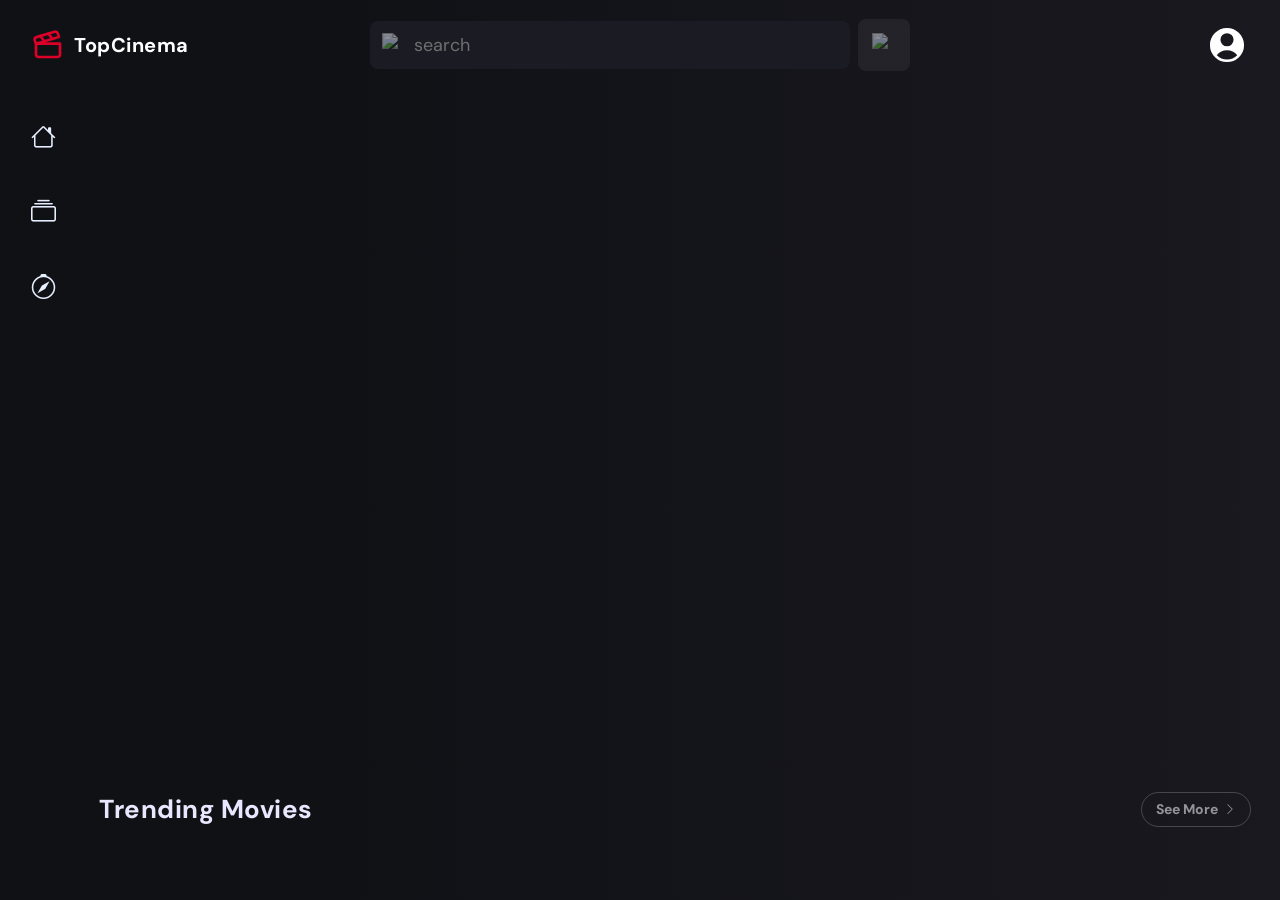
==== index.html @ b995fca6 "Add Privacy Policy page and related functionality - Created a new privacy.html page detailing the pr" ====
<!DOCTYPE html>
<html lang="en">
<head>
  <meta charset="UTF-8">
  <meta name="viewport" content="width=device-width, initial-scale=1.0">
  <title>TopCinema</title>
  <link rel="preconnect" href="https://fonts.googleapis.com">
  <link rel="preconnect" href="https://fonts.gstatic.com" crossorigin>
  <link href="https://fonts.googleapis.com/css2?family=DM+Sans:wght@400;700&display=swap" rel="stylesheet">
  <link rel="stylesheet" href="./assets/css/style.css">
  <link rel="stylesheet" href="./index.css">
  <link rel="stylesheet" href="https://cdn.jsdelivr.net/npm/bootstrap-icons@1.11.2/font/bootstrap-icons.min.css">
  <script src="./index.js" type="module" defer></script>
</head>
<body class="home-page">
  <!-- HEADER -->
  <header class="header">
        <a href="./index.html" class="logo">
            <svg xmlns="http://www.w3.org/2000/svg" width="32" height="32" viewBox="0 0 24 24" fill="none" stroke="currentColor" stroke-width="2" stroke-linecap="round" stroke-linejoin="round" class="logo-icon">
                <path d="m12.296 3.464 3.02 3.956"/>
                <path d="M20.2 6 3 11l-.9-2.4c-.3-1.1.3-2.2 1.3-2.5l13.5-4c1.1-.3 2.2.3 2.5 1.3z"/>
                <path d="M3 11h18v8a2 2 0 0 1-2 2H5a2 2 0 0 1-2-2z"/>
                <path d="m6.18 5.276 3.1 3.899"/>
            </svg>
            <span class="logo-text">TopCinema</span>
        </a>
                    <!-- search-->
        <div class="search-box" search-box id="searchBox">
             <div class="search-wrapper" search-wrapper>
                <input type="text" name="search" placeholder="search" aria-label="search" class="search-field" id="search-bar" autocomplete="off" data-i18n-placeholder="search_placeholder">

                <img src="assets/images/search.png" width="24" height="24" alt="search" class="leading-icon">
                            
            </div>
                        
            <button class="search-btn" id="search-btn" search toggler menu-close aria-label="Search">
                <img src="assets/images/search.png" width="24" height="24" alt="open search box">
             </button>                        
             <button class="search-close-btn" id="searchCloseBtn" aria-label="Close search">
                 <i class="bi bi-x-lg"></i>
             </button>
        </div>
            <button class="user-btn" aria-label="User profile">
              <svg xmlns="http://www.w3.org/2000/svg" viewBox="0 0 24 24" fill="currentColor" class="icon">
                <path fill-rule="evenodd" d="M18.685 19.097A9.723 9.723 0 0 0 21.75 12c0-5.385-4.365-9.75-9.75-9.75S2.25 6.615 2.25 12a9.723 9.723 0 0 0 3.065 7.097A9.716 9.716 0 0 0 12 21.75a9.716 9.716 0 0 0 6.685-2.653Zm-12.54-1.285A7.486 7.486 0 0 1 12 15a7.486 7.486 0 0 1 5.855 2.812A8.224 8.224 0 0 1 12 20.25a8.224 8.224 0 0 1-5.855-2.438ZM15.75 9a3.75 3.75 0 1 1-7.5 0 3.75 3.75 0 0 1 7.5 0Z" clip-rule="evenodd" />
              </svg>
            </button>        
            <div id="account-popup" class="hidden">
              <div id="account-content"></div>
            </div>
          
    </header>

  <main>
    <div class="cont">
        <!--Side bar-->
         <nav class="side-bar" side-bar>
             <ul>
                <li class="menu-item">
                    <a href="./index.html">
                        <span class="icon"><i class="bi bi-house"></i></span>
                        <span class="txt-link" data-i18n="nav_home">Home</span>
                    </a>
                 </li>

                   <li class="menu-item">
                      <a href="./pages/library/library.html">
                          <span class="icon"><i class="bi bi-collection"></i></span>
                          <span class="txt-link" data-i18n="nav_library">Library</span>
                      </a>
                  </li>
                  <li class="menu-item">
                      <a href="./pages/explore/movie-list.html" class="base-list">
                        <span class="icon"><i class="bi bi-compass"></i></span>
                        <span class="txt-link" data-i18n="nav_explore">Explore</span>
                      </a>
                  </li>        
              </ul>
          </nav>

      <article class="container">
        <!-- BANNER -->
        <section class="banner" aria-label="Featured">
          <div class="banner-slider"></div>
          <div class="slider-control">
            <div class="control-inner"></div>
          </div>
          <div class="banner-dots" id="bannerDots"></div>
        </section>

        <!-- LISTS -->
        <section class="list-section">
          <div class="list" id="trending-movies">
            <div class="title-wrapper">
              <h3 class="title-large" data-i18n="trending_movies">Trending Movies</h3>
              <a href="./pages/explore/movie-list.html?type=movies&sort=trending" class="see-more-btn">
                <span data-i18n="see_more">See More</span>
                <i class="bi bi-chevron-right"></i>
              </a>
            </div>
            <div class="slider-list">
              <i class="bi bi-chevron-left left"></i>
              <div class="slider-inner" id="slider-trending-movies"></div>
              <i class="bi bi-chevron-right right"></i>
            </div>
          </div>

          <div class="list" id="trending-series">
            <div class="title-wrapper">
              <h3 class="title-large" data-i18n="trending_series">Trending Series</h3>
              <a href="./pages/explore/movie-list.html?type=series&sort=trending" class="see-more-btn">
                <span data-i18n="see_more">See More</span>
                <i class="bi bi-chevron-right"></i>
              </a>
            </div>
            <div class="slider-list">
              <i class="bi bi-chevron-left left"></i>
              <div class="slider-inner" id="slider-trending-series"></div>
              <i class="bi bi-chevron-right right"></i>
            </div>
          </div>

          <div class="list" id="popular-movies">
            <div class="title-wrapper">
              <h3 class="title-large" data-i18n="popular_movies">Popular Movies</h3>
              <a href="./pages/explore/movie-list.html?type=movies&sort=popularity.desc" class="see-more-btn">
                <span data-i18n="see_more">See More</span>
                <i class="bi bi-chevron-right"></i>
              </a>
            </div>
            <div class="slider-list">
              <i class="bi bi-chevron-left left"></i>
              <div class="slider-inner" id="slider-popular-movies"></div>
              <i class="bi bi-chevron-right right"></i>
            </div>
          </div>

          <div class="list" id="popular-series">
            <div class="title-wrapper">
              <h3 class="title-large" data-i18n="popular_series">Popular Series</h3>
              <a href="./pages/explore/movie-list.html?type=series&sort=popularity.desc" class="see-more-btn">
                <span data-i18n="see_more">See More</span>
                <i class="bi bi-chevron-right"></i>
              </a>
            </div>
            <div class="slider-list">
              <i class="bi bi-chevron-left left"></i>
              <div class="slider-inner" id="slider-popular-series"></div>
              <i class="bi bi-chevron-right right"></i>
            </div>
          </div>

          <div class="list" id="toprated-movies">
            <div class="title-wrapper">
              <h3 class="title-large" data-i18n="top_rated_movies">Top Rated Movies</h3>
              <a href="./pages/explore/movie-list.html?type=movies&sort=vote_average.desc" class="see-more-btn">
                <span data-i18n="see_more">See More</span>
                <i class="bi bi-chevron-right"></i>
              </a>
            </div>
            <div class="slider-list">
              <i class="bi bi-chevron-left left"></i>
              <div class="slider-inner" id="slider-toprated-movies"></div>
              <i class="bi bi-chevron-right right"></i>
            </div>
          </div>

          <div class="list" id="toprated-series">
            <div class="title-wrapper">
              <h3 class="title-large" data-i18n="top_rated_series">Top Rated Series</h3>
              <a href="./pages/explore/movie-list.html?type=series&sort=vote_average.desc" class="see-more-btn">
                <span data-i18n="see_more">See More</span>
                <i class="bi bi-chevron-right"></i>
              </a>
            </div>
            <div class="slider-list">
              <i class="bi bi-chevron-left left"></i>
              <div class="slider-inner" id="slider-toprated-series"></div>
              <i class="bi bi-chevron-right right"></i>
            </div>
          </div>
        </section>

        <!-- FOOTER -->
        <footer class="footer">
          <div class="footer-container">
            <div class="footer-brand">
              <div class="footer-logo">
                <svg xmlns="http://www.w3.org/2000/svg" width="28" height="28" viewBox="0 0 24 24" fill="none" stroke="currentColor" stroke-width="2" stroke-linecap="round" stroke-linejoin="round" class="logo-icon">
                    <path d="m12.296 3.464 3.02 3.956"/>
                    <path d="M20.2 6 3 11l-.9-2.4c-.3-1.1.3-2.2 1.3-2.5l13.5-4c1.1-.3 2.2.3 2.5 1.3z"/>
                    <path d="M3 11h18v8a2 2 0 0 1-2 2H5a2 2 0 0 1-2-2z"/>
                    <path d="m6.18 5.276 3.1 3.899"/>
                </svg>
                <span class="footer-title">TopCinema</span>
              </div>
              <p class="copyright-text">
                &copy; 2026 TopCinema. All rights reserved.<br>
                Developed by <span class="author-name">Rafael Pereira</span>
              </p>
            </div>

            <div class="footer-nav">
              <p class="footer-heading" data-i18n="footer_navigation">Navigation</p>
              <ul class="footer-links">
                <li><a href="./index.html" data-i18n="nav_home">Home</a></li>
                <li><a href="./pages/explore/movie-list.html" data-i18n="nav_explore">Explore</a></li>
                <li><a href="./pages/library/library.html" data-i18n="nav_library">Library</a></li>
                <li><a href="./pages/privacy/privacy.html" data-i18n="footer_privacy">Privacy Policy</a></li>
              </ul>
            </div>

            <div class="footer-tmdb">
              <img src="./assets/images/tmdb-logo.svg" width="110" alt="TMDB Logo" class="tmdb-logo">
              <p class="tmdb-disclaimer">
                This product uses the TMDB API but is not endorsed or certified by TMDB.
              </p>
            </div>
          </div>
        </footer>
      </article>
    </div>
  </main>
</body>
</html>
---- assets/css/style.css ----
:root {
    /**
        COLORS
    */
    --background: linear-gradient(90deg, hsla(220, 17%, 7%, 1) 20%, hsla(250, 13%, 11%, 1));
    --banner-background: hsla(250, 6%, 20%, 1);
    --white-alpha-20: hsla(0, 0%, 100%, 0.2);
    --on-background: hsla(220, 100%, 95%, 1);
    --on-surface: hsla(250, 100%, 95%, 1);
    --on-surface-variant: hsla(250, 1%, 44%, 1);
    --primary: hsla(349, 100%, 43%, 1);
    --primary-variant: hsla(349, 69%, 51%, 1);
    --rating-color: hsla(44, 100%, 49%, 1);
    --background-base: hsla(220, 17%, 7%, 1);

    --text-color: hsla(250, 2%, 59%, 1);
    --white: hsla(0, 0%, 100%, 1);

    /**
        GRADIENT COLOR
    */
    --banner-overlay: 90deg, hsla(220, 17%, 7%, 1) 7%, hsla(250, 13%, 11%, 0);
    --bottom-overlay: 180deg, hsla(250, 13%, 11%, 0) 90%, hsla(250, 13%, 11%, 1);
    --top-overlay: 0deg, hsla(250, 13%, 11%, 0) 95%, hsla(250, 13%, 11%, 1);

    /**
        TYPOGRAPHY
    */
    --ff-dm-sans: 'DM Sans', sans-serif;

    /* font size */
    --fs-heading: 4rem;
    --fs-title-lg: 2.6rem;
    --fs-title: 2rem;
    --fs-body: 1.8rem;
    --fs-button: 1.5rem;
    --fs-label: 1.4rem;

    /* font height */
    --weight-bold: 700;

    /**
        Shadows
    */
    --shadow-1: 0 1px 4px hsla(0, 0%, 0%, 0.75);
    --shadow-2: 0 4px 12px rgba(0, 0, 0, 0.4);

    /**
        Border radius
    */
    --radius-4: 4px;
    --radius-8: 8px;
    --radius-16: 16px;
    --radius-24: 24px;
    --radius-36: 36px;

    /**
        Transition
    */
    --transition-short: 250ms ease;
    --transition-long: 500ms ease;
}

*,
*::before,
*::after {
    margin: 0;
    padding: 0;
    box-sizing: border-box;
}

li {
    list-style: none;
}

a, img, span, iframe, button {
    display: block;
}

a {
    color: inherit;
    text-decoration: none;
}

img {
    height: auto;
}

input, button {
    background-color: none;
    border: none;
    font: inherit;
    color: inherit;
    text-align: left;
    cursor: pointer;
}

input {
    width: 100%;
}

html {
    font-family: var(--ff-dm-sans);
    font-size: 10px;
    scroll-behavior: smooth;
}

body {
    background: var(--background);
    color: var(--on-background);
    font-size: var(--fs-body);
    line-height: 1.5;
    overflow: hidden;
}

iframe {
    width: 100%;
    height: 100%;
}

.background {
    background-color: var(--background);
}

::-webkit-scrollbar {
    width: 8px;
}

::-webkit-scrollbar-thumb {
    background-color: var(--banner-background);
    border-radius: var(--radius-8);
}

header {
    height: 90px;
}

.logo {
    margin-top: 0px;
    margin-left: 8px;
}

/* ==========================================================================
   HEADER & SEARCH BAR
   ========================================================================== */

.search-box {
    position: relative;
    height: 100%;
    display: flex;
    align-items: center;
    gap: 8px;
    z-index: 5;
}

@media (min-width: 769px) {
    .search-box {
        position: absolute;
        left: 50%;
        transform: translateX(-50%);
        width: min(540px, 46%);
    }
}

.search-wrapper {
    position: relative;
    flex-grow: 1;
}

.search-wrapper::before {
    position: absolute;
    top: 14px;
    right: 12px;
}

.search-wrapper .leading-icon {
    position: absolute;
    top: 50%;
    transform: translateY(-50%);
    left: 12px;
    opacity: 0.5;
    transition: var(--transition-short);
}

.search-wrapper:focus-within .leading-icon {
    opacity: 0;
}

.search-field {
    width: 100%;
    height: 48px;
    line-height: 48px;
    padding-inline: 44px 16px;
    outline: none;
    border-radius: var(--radius-8);
    transition: var(--transition-short);
    background-color: #1b1b23;
    color: white;
}

.search-field::placeholder {
    color: var(--on-surface-variant);
}

.search-field:hover {
    box-shadow: 0 0 0 2px var(--on-surface-variant);
    cursor: text;
}

.search-field:focus {
    box-shadow: 0 0 0 2px var(--on-surface);
    padding-inline-start: 16px;
}

.search-close-btn {
    display: none;
}

.header {
    position: relative;
    padding-inline: 24px;
    display: flex;
    justify-content: space-between;
    align-items: center;
    gap: 12px;
}

.header .logo {
    display: inline-flex;
    align-items: center;
    gap: 10px;
    margin-inline-end: auto;
    text-decoration: none;
    color: var(--white);
    user-select: none;
}

.logo-icon {
    color: var(--primary);
    flex-shrink: 0;
    transition: transform var(--transition-short), color var(--transition-short), filter var(--transition-short);
}

.header .logo:hover .logo-icon {
    transform: rotate(-8deg) scale(1.08);
    color: var(--primary-variant);
    filter: drop-shadow(0 0 8px rgba(220, 14, 53, 0.6));
}

.logo-text {
    font-size: var(--fs-title);
    font-weight: var(--weight-bold);
    color: var(--white);
    letter-spacing: 0.5px;
    font-family: var(--ff-dm-sans);
    transition: color var(--transition-short);
}

.header .logo:hover .logo-text {
    color: var(--white);
}

.footer-logo .logo-icon {
    color: var(--primary);
}

.search-btn {
    background-color: var(--banner-background);
    border-radius: var(--radius-8);
    opacity: 0.5;
    transition: var(--transition-short);
    top: 50px;
    padding: 14px;
}

.search-btn:hover {
    opacity: 1;
}

/* ==========================================================================
   SIDEBAR
   ========================================================================== */

nav.side-bar {
    position: absolute;
    top: 0;
    left: 0;
    width: 77px;
    height: fit-content;
    align-self: flex-start;
    display: flex;
    flex-direction: column;
    padding: 25px 0px 10px 10px;
    text-align: center;
    z-index: 10;
}

.menu-item .icon {
    font-size: 25px;
}

.menu-item .txt-link {
    font-size: 11px;
    display: none;
}

.menu-item {
    height: 65px;
    transition: var(--transition-short);
    border-radius: var(--radius-8);
    align-items: center;
    margin-bottom: 10px;
}

.menu-item a {
    padding-top: 4px;
}

.menu-item:hover {
    background-color: var(--banner-background);
}

.menu-item:hover .txt-link {
    display: block;
}

li {
    list-style-type: none;
}

.base-list {
    display: block;
}

/* ==========================================================================
   REUSABLE PRIMITIVES & TYPOGRAPHY
   ========================================================================== */

.img-cover, .heading, .title-large {
    font-weight: var(--weight-bold);
    letter-spacing: 0.5px;
}

.img-cover {
    width: 100%;
    height: 100%;
    object-fit: cover;
    margin-right: 0;
}

.title {
    font-size: var(--fs-title);
    letter-spacing: 0.5px;
}

.heading {
    color: var(--white);
    font-size: var(--fs-heading);
}

.title-large {
    font-size: var(--fs-title-lg);
}

.meta-item {
    display: flex;
    align-items: center;
    gap: 4px;
}

.card-badge {
    background-color: var(--banner-background);
    color: var(--white);
    font-size: var(--fs-label);
    font-weight: var(--weight-bold);
    padding-inline: 6px;
    border-radius: var(--radius-4);
}

.btn {
    color: var(--white);
    font-size: var(--fs-button);
    font-weight: var(--weight-bold);
    max-width: max-content;
    display: flex;
    align-items: center;
    gap: 12px;
    padding-block: 12px;
    padding-inline: 20px 24px;
    border-radius: var(--radius-8);
    transition: var(--transition-short);
}

.container {
    flex: 1;
    background: var(--background);
    color: var(--on-surface);
    height: calc(100vh - 90px);
    overflow-y: overlay;
    z-index: 5;
    padding: 0 5px;
}

.list-box {
    width: 100%;
    height: calc(100vh - 90px);
    display: flex;
    flex-direction: column;
    overflow: hidden;
}

/* Espaçamento para o conteúdo nas páginas com side-bar */
.cont:not(:has(.genre-sidebar)):has(nav.side-bar) .container,
.cont:not(:has(.genre-sidebar)) nav.side-bar ~ .container,
.cont:not(:has(.genre-sidebar)) nav.side-bar ~ .list-box .container {
    padding-left: 87px;
}

.container::after {
    content: "";
    position: fixed;
    bottom: 0;
    left: 0;
    width: 100%;
    height: 150px;
    z-index: 1;
    pointer-events: none;
}

.poster-box {
    aspect-ratio: 2 / 3;
    background-repeat: no-repeat;
    background-size: 50px;
    background-position: center;
    background-color: var(--banner-background);
    border-radius: var(--radius-16);
    overflow: hidden;
}

.cont {
    display: flex;
    position: relative;
    gap: 20px;
}

.list {
    padding-block-start: 32px;
    padding-bottom: 45px;
}

.title-wrapper {
    display: flex;
    align-items: center;
    justify-content: space-between;
    gap: 16px;
    margin-block-end: 24px;
    padding-right: 24px;
}

@media (max-width: 575px) {
    .title-wrapper {
        padding-right: 16px;
    }
}

.meta-list {
    display: flex;
    flex-wrap: wrap;
    justify-content: flex-start;
    gap: 12px;
    align-items: center;
}

/* ==========================================================================
   FORM CONTROLS & DROPDOWNS
   ========================================================================== */

.select {
    appearance: none;
    -webkit-appearance: none;
    -moz-appearance: none;
    background-color: var(--background-base);
    border-radius: var(--radius-8);
    width: fit-content;
    padding: 0 25px;
    height: 40px;
    font-family: var(--ff-dm-sans);
    margin-bottom: 20px;
    transition: var(--transition-short);
    color: var(--on-surface);
    background-image: url("data:image/svg+xml;utf8,<svg fill='white' height='24' viewBox='0 0 24 24' width='24' xmlns='http://www.w3.org/2000/svg'><path d='M7 10l5 5 5-5z'/><path d='M0 0h24v24H0z' fill='none'/></svg>");
    background-repeat: no-repeat;
    background-position-x: 100%;
    background-position-y: 5px;
    padding-left: 10px;
    font-size: large;
    margin: 10px 20px 20px 1px;
}

select option,
.select option {
    background-color: var(--background-base);
    color: var(--white);
}

select option:disabled,
.select option:disabled {
    color: var(--on-surface-variant);
    opacity: 0.45;
}

.filters {
    display: flex;
    align-items: center;
    flex-wrap: wrap;
    width: 100%;
    position: relative;
    height: fit-content;
}

/* ==========================================================================
   CARDS & SLIDERS
   ========================================================================== */

.grid-list {
    display: grid;
    grid-template-columns: repeat(auto-fill, minmax(200px, 1fr));
    column-gap: 15px;
    row-gap: 20px;
}

.grid-list .movie-card {
    min-width: 0;
    width: 100%;
}

.slider-list {
    position: relative;
}

.slider-list i {
    font-size: 65px;
    position: absolute;
    cursor: pointer;
    z-index: 3;
}

.slider-list .left {
    left: 10px;
    top: 50%;
    transform: translateY(-50%);
    display: none;
}

.slider-list .right {
    right: 10px;
    top: 50%;
    transform: translateY(-50%);
    display: none;
}

.slider-list:hover i {
    display: block;
}

.slider-list i:hover {
    font-size: 75px;
    transition: var(--transition-short);
}

.slider-list .slider-inner {
    position: relative;
    overflow-x: hidden;
    margin-bottom: 65px;
    scroll-behavior: smooth;
    display: flex;
    gap: 20px;
}

.movie-card {
    min-width: 200px;
    width: 200px;
    display: flex;
    align-items: center;
}

.movie-card .card-banner {
    width: 100%;
}

.movie-card .card-banner:hover {
    border: 2px solid white;
    transition: 50ms;
}

.card-wrapper {
    display: flex;
    text-align: center;
    flex-direction: column;
    align-items: center;
}

.card-wrapper :is(.title) {
    display: -webkit-box;
    -webkit-box-orient: vertical;
    overflow: hidden;
}

.card-wrapper .title {
    font-family: 'Plus Jakarta Sans', sans-serif;
    padding-top: 10px;
    font-size: 15px;
    line-height: 20px;
    display: -webkit-box;
    width: 96%;
    -webkit-line-clamp: 1;
}

/* ==========================================================================
   USER AUTH BUTTON & POPUP
   ========================================================================== */

.user-btn {
    background: none;
    border: none;
    cursor: pointer;
    margin-left: 0;
    padding: 8px;
    display: inline-flex;
    align-items: center;
    justify-content: center;
    transition: opacity var(--transition-short), transform var(--transition-short);
}

.user-btn:hover {
    opacity: 0.85;
    transform: scale(1.05);
}

.user-btn .icon {
    width: 42px;
    height: 42px;
    color: white;
}

#account-popup {
    position: absolute;
    top: 60px;
    right: 10px;
    color: white;
    background: var(--background-base);
    padding: 12px 14px;
    border-radius: var(--radius-8);
    box-shadow: 0 8px 24px rgba(0, 0, 0, 0.5);
    border: 1px solid var(--white-alpha-10, rgba(255, 255, 255, 0.1));
    z-index: 999;
    min-width: 160px;
}

#account-popup p {
    font-size: 1.3rem;
    margin-bottom: 8px;
    text-align: center;
    color: var(--white);
    font-family: var(--ff-dm-sans);
    word-break: break-all;
}

.hidden {
    display: none;
}

#account-popup a {
    display: block;
    margin: 6px 0;
    border-radius: var(--radius-8);
    padding: 8px 12px;
    text-align: center;
    color: white;
    background-color: var(--primary);
    text-decoration: none;
    font-weight: var(--weight-bold);
    font-size: 1.3rem;
    transition: var(--transition-short), transform 0.2s ease, box-shadow 0.2s ease;
}

#account-popup a:hover {
    background-color: var(--primary-variant);
    box-shadow: 0 4px 12px rgba(0, 0, 0, 0.4);
    transform: translateY(-1px);
}

#account-popup a:active {
    background-color: var(--primary);
    transform: translateY(0);
}

/* ==========================================================================
   COMMON ACTIONS & PLAYLIST MODALS
   ========================================================================== */

.addBtn {
    display: inline-flex;
    align-items: center;
    justify-content: center;
    gap: 8px;
    background-color: var(--primary);
    color: var(--white);
    font-family: var(--ff-dm-sans);
    font-size: 1.4rem;
    font-weight: var(--weight-bold);
    letter-spacing: 0.3px;
    height: 42px;
    padding: 0 20px;
    border-radius: var(--radius-8);
    border: none;
    cursor: pointer;
    box-shadow: 0 4px 12px rgba(0, 0, 0, 0.35);
    transition: var(--transition-short), transform 0.2s ease, box-shadow 0.2s ease;
    white-space: nowrap;
    flex-shrink: 0;
    margin: 10px 0 20px 0;
}

.addBtn:hover {
    background-color: var(--primary-variant);
    transform: translateY(-2px);
    box-shadow: 0 6px 18px rgba(0, 0, 0, 0.5);
}

.addBtn:active {
    background-color: var(--primary);
    transform: translateY(0);
    box-shadow: 0 2px 6px rgba(0, 0, 0, 0.4);
}

.addBtn i {
    font-size: 1.6rem;
    line-height: 1;
}

.createLibrary,
.createPlaylist,
.auth-prompt-modal {
    position: fixed;
    top: 50%;
    left: 50%;
    transform: translate(-50%, -50%) scale(0.96);
    background: var(--background-base);
    padding: 2rem;
    box-shadow: 0 10px 30px rgba(0, 0, 0, 0.8);
    border-radius: 10px;
    z-index: 1000;
    opacity: 0;
    visibility: hidden;
    pointer-events: none;
    transition: opacity 220ms ease, transform 220ms ease, visibility 220ms;
}

.overlay {
    position: fixed;
    inset: 0;
    background: rgba(0, 0, 0, 0.45);
    z-index: 900;
    opacity: 0;
    visibility: hidden;
    pointer-events: none;
    transition: opacity 220ms ease;
}

.overlay.visible {
    opacity: 1;
    visibility: visible;
    pointer-events: auto;
}

.createLibrary.open,
.createPlaylist.open,
.auth-prompt-modal.open {
    opacity: 1;
    visibility: visible;
    transform: translate(-50%, -50%) scale(1);
    pointer-events: auto;
}

.modal-add-playlist {
    width: 380px;
    max-width: 90vw;
    padding: 24px;
    border-radius: var(--radius-16);
    background: var(--background-base);
    border: 1px solid var(--white-alpha-20);
    box-shadow: 0 16px 40px rgba(0, 0, 0, 0.7);
    display: flex;
    flex-direction: column;
    gap: 16px;
}

.modal-add-playlist .modal-header {
    display: flex;
    align-items: center;
    justify-content: space-between;
    width: 100%;
}

.modal-add-playlist .modal-title {
    font-size: 1.8rem;
    font-weight: var(--weight-bold);
    color: var(--white);
    letter-spacing: 0.5px;
}

.modal-add-playlist .close-modal-btn {
    background: none;
    border: none;
    color: var(--text-color);
    font-size: 1.6rem;
    cursor: pointer;
    padding: 6px;
    border-radius: var(--radius-4);
    display: flex;
    align-items: center;
    justify-content: center;
    transition: var(--transition-short);
}

.modal-add-playlist .close-modal-btn:hover {
    color: var(--white);
}

.modal-add-playlist form {
    display: flex;
    flex-direction: column;
    gap: 16px;
    width: 100%;
}

.modal-add-playlist .modal-label {
    font-size: 1.3rem;
    color: var(--text-color);
    display: block;
    margin-bottom: 6px;
}

.modal-add-playlist .select,
.modal-add-playlist input.search-field {
    width: 100%;
    height: 48px;
    margin-bottom: 0;
    padding: 0 16px;
    border: 1px solid var(--white-alpha-20);
    border-radius: var(--radius-8);
    color: var(--white);
    background-color: var(--background-base);
    line-height: 48px;
    font-size: 1.4rem;
}

.modal-add-playlist .select {
    background-position: right 14px center;
    cursor: pointer;
}

.modal-add-playlist .select option {
    background-color: var(--background-base);
    color: var(--white);
    padding: 10px 16px;
}

.modal-add-playlist input.search-field:focus,
.modal-add-playlist .select:focus {
    box-shadow: 0 0 0 2px var(--on-surface);
}

.modal-add-playlist form .search-btn {
    width: 100%;
    height: 48px;
    top: auto;
    background-color: var(--banner-background);
    border-radius: var(--radius-8);
    opacity: 0.6;
    display: flex;
    align-items: center;
    justify-content: center;
    cursor: pointer;
    transition: var(--transition-short);
    padding: 0;
    border: none;
}

.modal-add-playlist form .search-btn:hover {
    opacity: 1;
}

.modal-add-playlist form .search-btn i {
    font-size: 22px;
    color: var(--white);
    line-height: 1;
    margin: 0;
    padding: 0;
}

/* ==========================================================================
   FOOTER (Copyright, Navigation & TMDB Legal Attribution)
   ========================================================================== */

.footer {
    position: relative;
    z-index: 2;
    width: 100%;
    margin-top: auto;
    padding: 40px 24px 50px;
    border-top: 1px solid var(--white-alpha-20);
    background: transparent;
    color: var(--text-color);
    font-size: var(--fs-label);
    flex-shrink: 0;
}

.cont:not(:has(.genre-sidebar)):has(nav.side-bar) .footer,
.cont:not(:has(.genre-sidebar)) nav.side-bar ~ .container .footer,
.cont:not(:has(.genre-sidebar)) nav.side-bar ~ .list-box .footer {
    margin-left: -87px;
    width: calc(100% + 87px);
}

.footer-container {
    max-width: 1200px;
    margin: 0 auto;
    display: flex;
    flex-wrap: wrap;
    justify-content: space-between;
    align-items: flex-start;
    gap: 32px;
}

.footer-brand {
    display: flex;
    flex-direction: column;
    gap: 12px;
    min-width: 220px;
}

.footer-logo {
    display: flex;
    align-items: center;
    gap: 10px;
}

.footer-title {
    font-size: var(--fs-title);
    font-weight: var(--weight-bold);
    color: var(--white);
    letter-spacing: 0.5px;
}

.copyright-text {
    font-size: 1.25rem;
    line-height: 1.6;
    color: var(--text-color);
}

.author-name {
    color: var(--white);
    font-weight: var(--weight-bold);
}

.footer-nav {
    display: flex;
    flex-direction: column;
    gap: 12px;
}

.footer-heading {
    font-size: 1.4rem;
    font-weight: var(--weight-bold);
    color: var(--on-surface);
    text-transform: uppercase;
    letter-spacing: 1px;
}

.footer-links {
    display: flex;
    flex-direction: column;
    gap: 8px;
}

.footer-links a {
    color: var(--text-color);
    font-size: 1.35rem;
    transition: var(--transition-short);
}

.footer-links a:hover {
    color: var(--primary-variant);
    transform: translateX(4px);
}

.footer-tmdb {
    display: flex;
    flex-direction: column;
    gap: 12px;
    max-width: 320px;
}

.tmdb-logo {
    width: 110px;
    height: auto;
    display: block;
}

.tmdb-disclaimer {
    font-size: 1.2rem;
    line-height: 1.5;
    color: var(--text-color);
}

@media (max-width: 768px) {
    .footer {
        padding: 32px 16px 110px;
    }

    /* --------------------------------------------------------------------------
       BOTTOM NAVIGATION BAR (< 768px)
       -------------------------------------------------------------------------- */
    nav.side-bar {
        position: fixed;
        top: auto;
        bottom: 0;
        left: 0;
        width: 100%;
        height: 60px;
        padding: 0;
        background: var(--background-base);
        z-index: 999;
        border-top: 1px solid var(--white-alpha-20);
        display: flex;
        flex-direction: row;
        align-items: center;
        justify-content: space-around;
    }

    nav.side-bar ul {
        display: flex;
        flex-direction: row;
        width: 100%;
        justify-content: space-around;
        align-items: center;
        padding: 0;
        margin: 0;
    }

    nav.side-bar .menu-item {
        height: auto;
        margin-bottom: 0;
        padding: 6px 16px;
        display: flex;
        flex-direction: column;
        align-items: center;
        justify-content: center;
    }

    nav.side-bar .menu-item a {
        display: flex;
        flex-direction: column;
        align-items: center;
        gap: 2px;
        padding-top: 0;
    }

    nav.side-bar .menu-item .txt-link {
        display: block !important;
        font-size: 1.1rem;
    }

    nav.side-bar .menu-item .icon {
        font-size: 20px;
        line-height: 1;
    }

    .cont:not(:has(.genre-sidebar)):has(nav.side-bar) .container,
    .cont:not(:has(.genre-sidebar)) nav.side-bar ~ .container,
    .cont:not(:has(.genre-sidebar)) nav.side-bar ~ .list-box .container {
        padding-left: 0;
        padding-bottom: 75px;
    }

    .cont:not(:has(.genre-sidebar)):has(nav.side-bar) .footer,
    .cont:not(:has(.genre-sidebar)) nav.side-bar ~ .container .footer,
    .cont:not(:has(.genre-sidebar)) nav.side-bar ~ .list-box .footer {
        margin-left: 0;
        width: 100%;
        padding-bottom: 85px;
    }

    .slider-list .slider-inner {
        overflow-x: auto;
        scrollbar-width: none;
        -ms-overflow-style: none;
        -webkit-overflow-scrolling: touch;
    }

    .slider-list .slider-inner::-webkit-scrollbar {
        display: none;
    }

    .footer-container {
        flex-direction: column;
        align-items: center;
        text-align: center;
        gap: 28px;
    }

    .footer-logo {
        justify-content: center;
    }

    .footer-links {
        flex-direction: row;
        justify-content: center;
        gap: 20px;
    }

    .footer-links a:hover {
        transform: none;
    }

    .footer-tmdb {
        align-items: center;
    }

    /* --------------------------------------------------------------------------
       MOBILE HEADER & EXPANDABLE SEARCH (< 768px)
       -------------------------------------------------------------------------- */
    header {
        height: 68px;
    }

    .header {
        padding-inline: 16px;
        height: 68px;
        gap: 10px;
    }

    .header .logo {
        margin-inline-end: auto;
    }

    .header .logo-text {
        font-size: 1.8rem;
    }

    .search-box {
        position: static;
        left: auto;
        top: auto;
        transform: none;
        width: auto;
        height: auto;
        margin-left: 0;
        margin-right: 0;
    }

    .search-box .search-wrapper {
        display: none;
    }

    .search-box .search-btn {
        background-color: transparent;
        opacity: 0.85;
        padding: 6px;
        display: flex;
        align-items: center;
        justify-content: center;
        border: none;
        cursor: pointer;
    }

    .search-box .search-btn:hover {
        opacity: 1;
    }

    .user-btn {
        margin-left: 0;
        padding: 6px;
    }

    .search-box.active {
        position: absolute;
        top: 0;
        left: 0;
        right: 0;
        bottom: 0;
        width: 100%;
        height: 100%;
        transform: none;
        z-index: 100;
        background-color: var(--background-base);
        padding-inline: 16px;
        display: flex;
        align-items: center;
        gap: 10px;
        margin: 0;
    }

    .search-box.active .search-wrapper {
        display: flex;
        flex-grow: 1;
        position: relative;
    }

    .search-box.active .search-field {
        width: 100%;
        height: 42px;
        line-height: 42px;
        font-size: 1.4rem;
        padding-inline: 40px 14px;
    }

    .search-box.active .search-btn {
        background-color: var(--banner-background);
        padding: 9px 10px;
        border-radius: var(--radius-8);
        border: none;
        cursor: pointer;
        display: flex;
        align-items: center;
        justify-content: center;
        flex-shrink: 0;
    }

    .search-box.active .search-close-btn {
        display: flex;
        align-items: center;
        justify-content: center;
        background: none;
        border: none;
        color: var(--white);
        font-size: 2.2rem;
        padding: 6px;
        cursor: pointer;
        flex-shrink: 0;
    }

    #account-popup {
        top: 60px;
        right: 12px;
    }
}

@media (max-width: 575px) {
    .header {
        padding-inline: 12px;
        gap: 10px;
    }

    .header .logo-text {
        font-size: 1.6rem;
    }

    .header .logo-icon {
        width: 26px;
        height: 26px;
    }

    .search-box {
        position: static;
        left: auto;
        transform: none;
        width: auto;
        height: auto;
        margin-left: 0;
        margin-right: 0;
    }

    .search-box.active {
        padding-inline: 12px;
        transform: none;
    }

    .search-box .search-btn {
        padding: 4px;
    }

    .user-btn {
        margin-left: 0;
        padding: 4px;
    }

    .user-btn .icon {
        width: 34px;
        height: 34px;
    }

    .slider-list .slider-inner {
        gap: 12px;
        margin-bottom: 36px;
    }

    .slider-inner .movie-card {
        min-width: 140px;
        width: 140px;
    }

    .slider-inner .movie-card .title {
        font-size: 1.3rem;
        line-height: 1.3;
    }

    .slider-list i {
        display: none !important;
    }
}

/* ==========================================================================
   LANGUAGE SWITCHER (i18n)
   ========================================================================== */
.lang-switcher {
    position: relative;
    display: inline-flex;
    align-items: center;
    z-index: 20;
}

.header .lang-switcher {
    margin-left: 0;
}

.movie-detail .lang-switcher {
    position: absolute;
    top: 14px;
    right: 14px;
    z-index: 100;
}

.lang-btn {
    display: inline-flex;
    align-items: center;
    gap: 6px;
    background: rgba(27, 27, 35, 0.85);
    border: 1px solid var(--white-alpha-20);
    padding: 7px 12px;
    border-radius: var(--radius-8);
    color: var(--on-surface);
    font-size: 1.3rem;
    font-weight: 600;
    letter-spacing: 0.5px;
    cursor: pointer;
    backdrop-filter: blur(8px);
    -webkit-backdrop-filter: blur(8px);
    transition: background var(--transition-short), border-color var(--transition-short), transform var(--transition-short);
    user-select: none;
}

.lang-btn:hover,
.lang-btn:focus-visible {
    background: rgba(40, 40, 50, 0.95);
    border-color: var(--primary);
    color: var(--white);
    outline: none;
}

.lang-btn .bi-globe {
    font-size: 1.4rem;
    color: var(--primary);
}

.lang-arrow {
    font-size: 1.0rem;
    color: var(--text-color);
    transition: transform var(--transition-short);
}

.lang-btn[aria-expanded="true"] .lang-arrow {
    transform: rotate(180deg);
}

.lang-dropdown {
    position: absolute;
    top: calc(100% + 8px);
    right: 0;
    background: #18171f;
    border: 1px solid var(--white-alpha-20);
    border-radius: var(--radius-8);
    box-shadow: 0 10px 30px rgba(0, 0, 0, 0.6);
    min-width: 145px;
    padding: 6px;
    display: none;
    flex-direction: column;
    gap: 4px;
    z-index: 1000;
    backdrop-filter: blur(12px);
    -webkit-backdrop-filter: blur(12px);
}

.lang-dropdown.show {
    display: flex;
    animation: fadeIn 0.15s ease forwards;
}

.lang-item {
    display: flex;
    align-items: center;
    gap: 10px;
    padding: 8px 12px;
    border-radius: var(--radius-4);
    background: transparent;
    border: none;
    color: var(--on-surface);
    font-size: 1.3rem;
    font-weight: 500;
    cursor: pointer;
    text-align: left;
    width: 100%;
    transition: background var(--transition-short), color var(--transition-short);
}

.lang-item:hover,
.lang-item:focus-visible {
    background: rgba(220, 14, 53, 0.15);
    color: var(--white);
    outline: none;
}

.lang-item.active {
    background: rgba(220, 14, 53, 0.25);
    color: var(--primary-variant);
    font-weight: 700;
}

.lang-flag {
    font-size: 1.5rem;
    line-height: 1;
}

@media (max-width: 575px) {
    .lang-btn {
        padding: 5px 8px;
        font-size: 1.2rem;
        gap: 4px;
    }
    .lang-btn .bi-globe {
        font-size: 1.2rem;
    }
}

/* ==========================================================================
   LOADING & SKELETON SCREENS (Best Practices)
   ========================================================================== */

@keyframes shimmer {
    0% {
        background-position: -200% 0;
    }
    100% {
        background-position: 200% 0;
    }
}

.skeleton {
    background: linear-gradient(
        90deg,
        rgba(255, 255, 255, 0.04) 25%,
        rgba(255, 255, 255, 0.12) 50%,
        rgba(255, 255, 255, 0.04) 75%
    );
    background-size: 200% 100%;
    animation: shimmer 1.8s infinite ease-in-out;
    border-radius: var(--radius-4);
    pointer-events: none;
    user-select: none;
}

@media (prefers-reduced-motion: reduce) {
    .skeleton {
        animation: skeleton-pulse 2s infinite ease-in-out;
        background: rgba(255, 255, 255, 0.06);
    }
    @keyframes skeleton-pulse {
        0%, 100% { opacity: 0.5; }
        50% { opacity: 0.9; }
    }
}

/* Movie Card Skeleton */
.movie-card.skeleton-card {
    pointer-events: none;
    user-select: none;
}

.skeleton-card .skeleton-poster {
    width: 100%;
    aspect-ratio: 2 / 3;
    border-radius: var(--radius-16);
    background-color: var(--banner-background);
}

.poster-box.skeleton,
.movie-poster.skeleton {
    border-radius: var(--radius-16) !important;
    overflow: hidden;
}

.skeleton-card .skeleton-title {
    height: 16px;
    width: 80%;
    margin-top: 10px;
    margin-bottom: 8px;
    border-radius: var(--radius-4);
}

.skeleton-card .skeleton-meta {
    display: flex;
    align-items: center;
    justify-content: space-between;
    gap: 8px;
}

.skeleton-card .skeleton-badge {
    height: 18px;
    width: 36px;
    border-radius: var(--radius-4);
}

.skeleton-card .skeleton-year {
    height: 14px;
    width: 42px;
    border-radius: var(--radius-4);
}

/* Hero Banner Skeleton */
.skeleton-banner {
    position: absolute;
    top: 0;
    left: 0;
    width: 100%;
    height: 100%;
    overflow: hidden;
    background-color: var(--banner-background);
    border-radius: var(--radius-24);
}

.skeleton-banner-backdrop {
    position: absolute;
    inset: 0;
    width: 100%;
    height: 100%;
    border-radius: var(--radius-24) !important;
}

.skeleton-banner .banner-content {
    display: flex;
    flex-direction: column;
    gap: 14px;
    max-width: 580px;
    width: 100%;
    pointer-events: none;
}

.skeleton-banner-title {
    height: 40px;
    width: 75%;
    border-radius: var(--radius-8);
}

.skeleton-banner-meta {
    display: flex;
    gap: 12px;
}

.skeleton-banner-desc {
    height: 16px;
    width: 100%;
    border-radius: var(--radius-4);
}

.skeleton-banner-desc.short {
    width: 60%;
}

.skeleton-banner-btn {
    height: 44px;
    width: 150px;
    border-radius: var(--radius-8);
    margin-top: 8px;
}

@media (max-width: 768px) {
    .skeleton-banner,
    .skeleton-banner-backdrop {
        border-radius: var(--radius-16) !important;
    }
    .skeleton-banner-title {
        height: 30px;
        width: 85%;
    }
}

/* Infinite Scroll Loader at bottom of grids */
.grid-pagination-loader {
    grid-column: 1 / -1;
    display: flex;
    flex-direction: column;
    align-items: center;
    justify-content: center;
    gap: 12px;
    padding: 32px 16px;
    color: var(--on-surface-variant);
    font-size: 1.4rem;
}

.loading-spinner {
    width: 36px;
    height: 36px;
    border: 3px solid rgba(255, 255, 255, 0.12);
    border-top-color: var(--primary);
    border-radius: 50%;
    animation: spin 0.8s linear infinite;
    flex-shrink: 0;
}

@keyframes spin {
    to { transform: rotate(360deg); }
}

@media (prefers-reduced-motion: reduce) {
    .loading-spinner {
        animation-duration: 2s;
    }
}
---- index.css ----
/* ==========================================================================
   HOMEPAGE STYLES (index.css)
   Hero banner slider, control thumbnails, and "See More" buttons
   ========================================================================== */

/* --------------------------------------------------------------------------
   HERO BANNER SLIDER
   -------------------------------------------------------------------------- */
.banner {
    position: relative;
    align-self: center;
    aspect-ratio: 16/9;
    max-height: 80vh;
    overflow: hidden;
    width: 100%;
}

.banner-slider {
    width: 100%;
    height: 100%;
    border-radius: var(--radius-24);
    overflow: hidden;
}

.banner-slider .slider-item {
    position: absolute;
    top: 0;
    left: 0;
    width: 100%;
    height: 100%;
    transition: var(--transition-long);
    opacity: 0;
    visibility: hidden;
    z-index: 0;
}

.banner-slider .slider-item::before {
    content: "";
    position: absolute;
    inset: 0;
    background-image: linear-gradient(var(--banner-overlay)), linear-gradient(var(--bottom-overlay));
}

.banner-slider .slider-item.active {
    opacity: 1;
    visibility: visible;
    z-index: 1;
}

.banner-content {
    position: absolute;
    left: 24px;
    right: 24px;
    bottom: 206px;
    z-index: 2;
    color: var(--text-color);
}


.banner :is(.heading, .banner-text) {
    display: -webkit-box;
    -webkit-box-orient: vertical;
    overflow: hidden;
}

.banner .heading {
    -webkit-line-clamp: 3;
    margin-block-end: 16px;
}

.banner .genre {
    margin-block: 12px;
}

.banner-text {
    -webkit-line-clamp: 2;
    margin-block-end: 24px;
    width: 50%;
}
.list-section{
    padding-left: 1.2rem;
}

.banner .btn {
    background-color: var(--primary);
    transition: var(--transition-short), transform 0.2s ease, box-shadow 0.2s ease;
}

.banner .btn:is(:hover, :focus-visible) {
    background-color: var(--primary-variant);
    box-shadow: 0 6px 18px rgba(0, 0, 0, 0.5);
    transform: translateY(-2px);
}

.banner .btn:active {
    background-color: var(--primary);
    transform: translateY(0);
    box-shadow: 0 2px 6px rgba(0, 0, 0, 0.4);
}

/* --------------------------------------------------------------------------
   BANNER SLIDER CONTROL (Thumbnails)
   -------------------------------------------------------------------------- */
.slider-control {
    position: absolute;
    bottom: 20px;
    height: fit-content;
    align-content: center;
    right: 0;
    user-select: none;
    z-index: 3;
    width: 46%;
}

.control-inner {
    display: flex;
    gap: 12px;
    overflow: hidden;
}

.slider-control .slider-item {
    height: 25vh;
    border-radius: var(--radius-8);
    flex-shrink: 0;
    filter: brightness(0.4);
    transition: var(--transition-long);
    position: relative;
    overflow: hidden;
    cursor: pointer;
}

.slider-control .slider-item img {
    width: 100%;
    height: auto;
    display: block;
}

.slider-control .slider-item:is(:hover, :focus-visible, .active) {
    height: 27vh;
    filter: brightness(1);
    box-shadow: var(--shadow-1);
}

/* --------------------------------------------------------------------------
   AUTOMATIC TRANSITION (Slow & smooth for autoplay only)
   -------------------------------------------------------------------------- */
.banner.auto-transition .banner-slider .slider-item {
    transition: opacity 1.2s cubic-bezier(0.25, 1, 0.5, 1), visibility 1.2s cubic-bezier(0.25, 1, 0.5, 1);
}

.banner.auto-transition .banner-content {
    transition: opacity 0.9s ease 0.15s, transform 0.9s ease 0.15s;
}

.banner.auto-transition .banner-slider .slider-item:not(.active) .banner-content {
    opacity: 0;
    transform: translateY(8px);
}

.banner.auto-transition .banner-slider .slider-item.active .banner-content {
    opacity: 1;
    transform: translateY(0);
}

.banner.auto-transition .slider-control .slider-item {
    transition: height 0.85s cubic-bezier(0.25, 1, 0.5, 1),
                filter 0.85s cubic-bezier(0.25, 1, 0.5, 1),
                box-shadow 0.85s cubic-bezier(0.25, 1, 0.5, 1);
}


/* --------------------------------------------------------------------------
   SEE MORE BUTTONS (Carousel headers)
   -------------------------------------------------------------------------- */
.see-more-btn {
    display: inline-flex;
    align-items: center;
    gap: 6px;
    font-size: var(--fs-label);
    font-weight: var(--weight-bold);
    color: var(--text-color);
    background: transparent;
    padding: 6px 14px;
    border-radius: var(--radius-24);
    border: 1px solid var(--white-alpha-20);
    transition: var(--transition-short);
    white-space: nowrap;
    text-decoration: none;
    cursor: pointer;
}

.see-more-btn:hover {
    color: var(--white);
    background: var(--primary);
    border-color: var(--primary);
    box-shadow: 0 4px 12px rgba(0, 0, 0, 0.35);
    transform: translateX(2px);
}

.see-more-btn:active {
    background: var(--primary-variant);
    border-color: var(--primary-variant);
    transform: translateX(0);
}

.see-more-btn i {
    font-size: 1.2rem;
    transition: transform 0.2s ease;
}

.see-more-btn:hover i {
    transform: translateX(3px);
}

/* --------------------------------------------------------------------------
   BANNER PAGINATION DOTS (Mobile)
   -------------------------------------------------------------------------- */
.banner-dots {
    display: none;
    position: absolute;
    bottom: 12px;
    left: 50%;
    transform: translateX(-50%);
    z-index: 4;
    gap: 8px;
    align-items: center;
    justify-content: center;
}

.banner-dots .dot {
    width: 8px;
    height: 8px;
    border-radius: 50%;
    background: var(--white-alpha-20);
    cursor: pointer;
    transition: var(--transition-short), width 0.2s ease;
    border: none;
    padding: 0;
}

.banner-dots .dot.active {
    width: 22px;
    border-radius: 4px;
    background: var(--primary);
}

@media (max-width: 768px) {
    .banner {
        aspect-ratio: 4/5;
        min-height: 480px;
        max-height: 70vh;
        border-radius: var(--radius-16);
    }

    .banner-slider {
        border-radius: var(--radius-16);
    }

    .banner-slider .slider-item img {
        object-position: center top;
    }

    .slider-control {
        display: none !important;
    }

    .banner-dots {
        display: flex;
    }

    .banner-content {
        left: 16px;
        right: 16px;
        bottom: 34px;
    }

    .banner-text {
        width: 100%;
        font-size: 1.35rem;
        margin-block-end: 16px;
        -webkit-line-clamp: 2;
    }

    .banner .heading {
        font-size: 2.2rem;
        margin-block-end: 10px;
    }

    .banner .btn {
        margin-left: auto;
        margin-right: 0;
    }
}

@media (max-width: 575px) {
    .banner {
        min-height: 440px;
        max-height: 65vh;
        border-radius: var(--radius-16);
    }

    .banner-slider {
        border-radius: var(--radius-16);
    }

    .banner-content {
        left: 14px;
        right: 14px;
        bottom: 30px;
    }

    .banner .heading {
        font-size: 1.8rem;
        -webkit-line-clamp: 2;
    }

    .banner-text {
        font-size: 1.25rem;
        -webkit-line-clamp: 2;
    }

    .banner .btn {
        padding-block: 8px;
        padding-inline: 16px;
        font-size: 1.3rem;
        margin-left: auto;
        margin-right: 0;
    }

    .see-more-btn {
        padding: 4px 10px;
        font-size: 1.2rem;
        gap: 4px;
    }
}
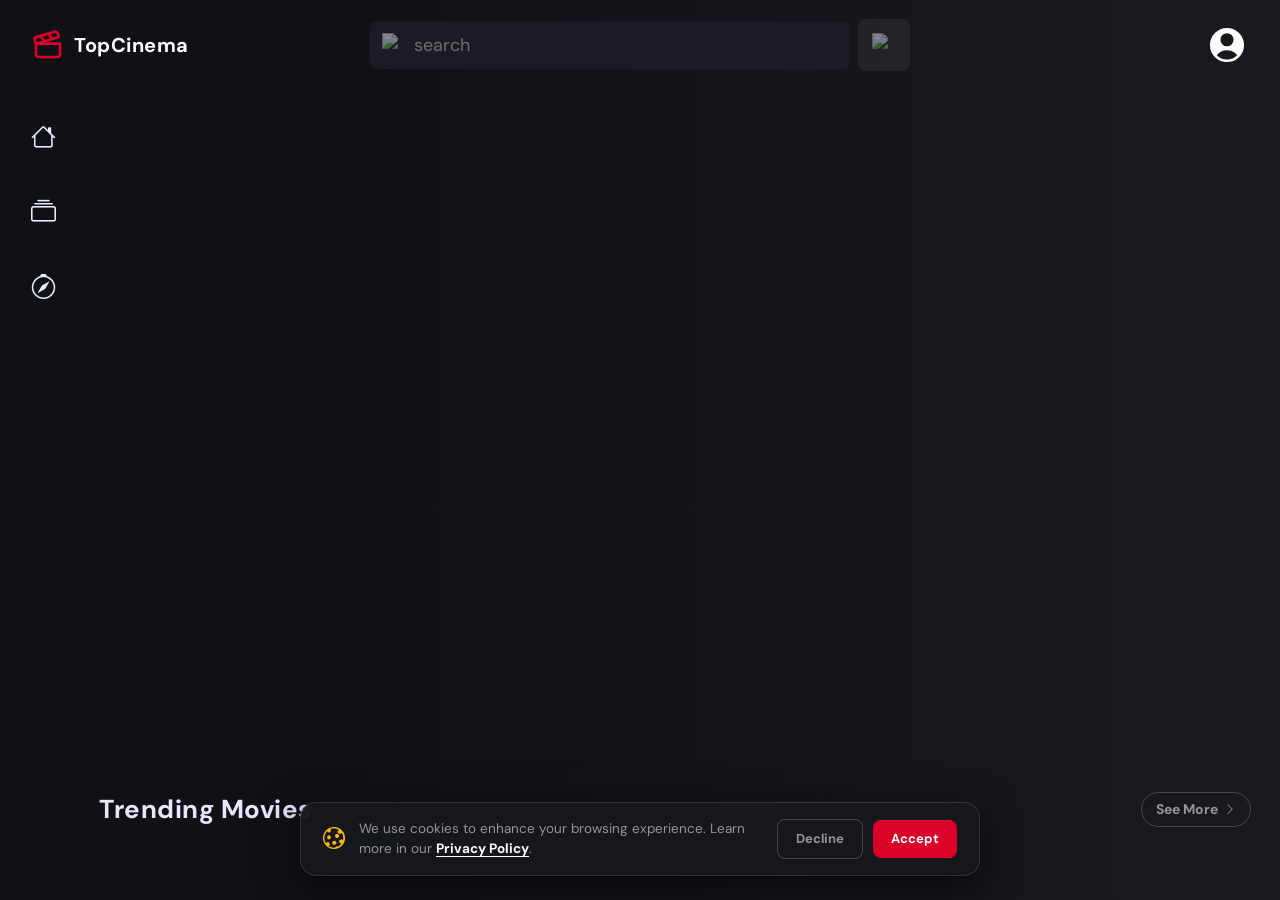
==== commit 10fc7674: "feat: implement Google Analytics 4 with consent mode and add cookie consent banner" ====
--- a/index.html
+++ b/index.html
@@ -3,14 +3,107 @@
 <head>
   <meta charset="UTF-8">
   <meta name="viewport" content="width=device-width, initial-scale=1.0">
-  <title>TopCinema</title>
+
+  <!-- Primary SEO Meta Tags (English) -->
+  <title>TopCinema - Discover Movies, TV Series & Streaming Trends</title>
+  <meta name="title" content="TopCinema - Discover Movies, TV Series & Streaming Trends">
+  <meta name="description" content="Explore trending and popular movies, TV series, official trailers, cast details, ratings, and create your personalized playlists on TopCinema.">
+  <meta name="keywords" content="movies, tv series, cinema, streaming, trailers, tmdb ratings, popular movies, explore films, watchlists">
+  <meta name="robots" content="index, follow, max-image-preview:large, max-snippet:-1, max-video-preview:-1">
+  <link rel="canonical" href="https://topcinema.fyi/">
+  <meta name="theme-color" content="#DC0E35">
+
+  <!-- Open Graph / Facebook / WhatsApp -->
+  <meta property="og:type" content="website">
+  <meta property="og:url" content="https://topcinema.fyi/">
+  <meta property="og:site_name" content="TopCinema">
+  <meta property="og:title" content="TopCinema - Discover Movies, TV Series & Streaming Trends">
+  <meta property="og:description" content="Explore trending and popular movies, TV series, official trailers, cast details, ratings, and create your personalized playlists on TopCinema.">
+  <meta property="og:image" content="https://topcinema.fyi/assets/images/favicon.svg">
+  <meta property="og:locale" content="en_US">
+
+  <!-- Twitter Cards -->
+  <meta name="twitter:card" content="summary_large_image">
+  <meta name="twitter:url" content="https://topcinema.fyi/">
+  <meta name="twitter:title" content="TopCinema - Discover Movies, TV Series & Streaming Trends">
+  <meta name="twitter:description" content="Explore trending and popular movies, TV series, official trailers, cast details, ratings, and create your personalized playlists on TopCinema.">
+  <meta name="twitter:image" content="https://topcinema.fyi/assets/images/favicon.svg">
+
+  <!-- Favicons -->
+  <link rel="icon" href="./assets/images/favicon.ico" type="image/x-icon">
+  <link rel="icon" href="./assets/images/favicon.svg" type="image/svg+xml">
+
+  <!-- Performance & Preconnects (CWV: LCP optimization) -->
   <link rel="preconnect" href="https://fonts.googleapis.com">
   <link rel="preconnect" href="https://fonts.gstatic.com" crossorigin>
+  <link rel="preconnect" href="https://image.tmdb.org" crossorigin>
+  <link rel="dns-prefetch" href="https://image.tmdb.org">
+  
   <link href="https://fonts.googleapis.com/css2?family=DM+Sans:wght@400;700&display=swap" rel="stylesheet">
   <link rel="stylesheet" href="./assets/css/style.css">
   <link rel="stylesheet" href="./index.css">
   <link rel="stylesheet" href="https://cdn.jsdelivr.net/npm/bootstrap-icons@1.11.2/font/bootstrap-icons.min.css">
   <script src="./index.js" type="module" defer></script>
+
+  <!-- Google Analytics 4 (GA4) with Google Consent Mode v2 -->
+  <script>
+    window.dataLayer = window.dataLayer || [];
+    function gtag(){dataLayer.push(arguments);}
+
+    var savedConsent = null;
+    try { savedConsent = localStorage.getItem('topcinema_cookie_consent'); } catch(e){}
+
+    gtag('consent', 'default', {
+      'analytics_storage': savedConsent === 'accepted' ? 'granted' : 'denied',
+      'ad_storage': 'denied',
+      'ad_user_data': 'denied',
+      'ad_personalization': 'denied',
+      'wait_for_update': 500
+    });
+  </script>
+  <script async src="https://www.googletagmanager.com/gtag/js?id=G-4Z7BD1Y1W9"></script>
+  <script>
+    gtag('js', new Date());
+    gtag('config', 'G-4Z7BD1Y1W9', {
+      'anonymize_ip': true,
+      'allow_google_signals': false,
+      'allow_ad_personalization_signals': false,
+      'restricted_data_processing': true
+    });
+  </script>
+  <script src="./shared/analytics.js" type="module"></script>
+
+  <!-- Structured Data: WebSite & Organization (Schema.org JSON-LD) -->
+  <script type="application/ld+json">
+  {
+    "@context": "https://schema.org",
+    "@graph": [
+      {
+        "@type": "WebSite",
+        "@id": "https://topcinema.fyi/#website",
+        "url": "https://topcinema.fyi/",
+        "name": "TopCinema",
+        "description": "Discover trending movies, TV shows, official trailers, and streaming options.",
+        "inLanguage": "en",
+        "potentialAction": {
+          "@type": "SearchAction",
+          "target": {
+            "@type": "EntryPoint",
+            "urlTemplate": "https://topcinema.fyi/pages/search/search.html?query={search_term_string}"
+          },
+          "query-input": "required name=search_term_string"
+        }
+      },
+      {
+        "@type": "Organization",
+        "@id": "https://topcinema.fyi/#organization",
+        "name": "TopCinema",
+        "url": "https://topcinema.fyi/",
+        "logo": "https://topcinema.fyi/assets/images/favicon.svg"
+      }
+    ]
+  }
+  </script>
 </head>
 <body class="home-page">
   <!-- HEADER -->
@@ -52,9 +145,10 @@
     </header>
 
   <main>
+    <h1 class="sr-only">TopCinema - Discover Movies, TV Series and Trending Entertainment</h1>
     <div class="cont">
         <!--Side bar-->
-         <nav class="side-bar" side-bar>
+         <nav class="side-bar" side-bar aria-label="Main navigation">
              <ul>
                 <li class="menu-item">
                     <a href="./index.html">
@@ -78,7 +172,7 @@
               </ul>
           </nav>
 
-      <article class="container">
+      <div class="container">
         <!-- BANNER -->
         <section class="banner" aria-label="Featured">
           <div class="banner-slider"></div>
@@ -89,10 +183,10 @@
         </section>
 
         <!-- LISTS -->
-        <section class="list-section">
+        <section class="list-section" aria-label="Media Catalogs">
           <div class="list" id="trending-movies">
             <div class="title-wrapper">
-              <h3 class="title-large" data-i18n="trending_movies">Trending Movies</h3>
+              <h2 class="title-large" data-i18n="trending_movies">Trending Movies</h2>
               <a href="./pages/explore/movie-list.html?type=movies&sort=trending" class="see-more-btn">
                 <span data-i18n="see_more">See More</span>
                 <i class="bi bi-chevron-right"></i>
@@ -107,7 +201,7 @@
 
           <div class="list" id="trending-series">
             <div class="title-wrapper">
-              <h3 class="title-large" data-i18n="trending_series">Trending Series</h3>
+              <h2 class="title-large" data-i18n="trending_series">Trending Series</h2>
               <a href="./pages/explore/movie-list.html?type=series&sort=trending" class="see-more-btn">
                 <span data-i18n="see_more">See More</span>
                 <i class="bi bi-chevron-right"></i>
@@ -122,7 +216,7 @@
 
           <div class="list" id="popular-movies">
             <div class="title-wrapper">
-              <h3 class="title-large" data-i18n="popular_movies">Popular Movies</h3>
+              <h2 class="title-large" data-i18n="popular_movies">Popular Movies</h2>
               <a href="./pages/explore/movie-list.html?type=movies&sort=popularity.desc" class="see-more-btn">
                 <span data-i18n="see_more">See More</span>
                 <i class="bi bi-chevron-right"></i>
@@ -137,7 +231,7 @@
 
           <div class="list" id="popular-series">
             <div class="title-wrapper">
-              <h3 class="title-large" data-i18n="popular_series">Popular Series</h3>
+              <h2 class="title-large" data-i18n="popular_series">Popular Series</h2>
               <a href="./pages/explore/movie-list.html?type=series&sort=popularity.desc" class="see-more-btn">
                 <span data-i18n="see_more">See More</span>
                 <i class="bi bi-chevron-right"></i>
@@ -152,7 +246,7 @@
 
           <div class="list" id="toprated-movies">
             <div class="title-wrapper">
-              <h3 class="title-large" data-i18n="top_rated_movies">Top Rated Movies</h3>
+              <h2 class="title-large" data-i18n="top_rated_movies">Top Rated Movies</h2>
               <a href="./pages/explore/movie-list.html?type=movies&sort=vote_average.desc" class="see-more-btn">
                 <span data-i18n="see_more">See More</span>
                 <i class="bi bi-chevron-right"></i>
@@ -167,7 +261,7 @@
 
           <div class="list" id="toprated-series">
             <div class="title-wrapper">
-              <h3 class="title-large" data-i18n="top_rated_series">Top Rated Series</h3>
+              <h2 class="title-large" data-i18n="top_rated_series">Top Rated Series</h2>
               <a href="./pages/explore/movie-list.html?type=series&sort=vote_average.desc" class="see-more-btn">
                 <span data-i18n="see_more">See More</span>
                 <i class="bi bi-chevron-right"></i>
@@ -195,9 +289,13 @@
                 <span class="footer-title">TopCinema</span>
               </div>
               <p class="copyright-text">
-                &copy; 2026 TopCinema. All rights reserved.<br>
-                Developed by <span class="author-name">Rafael Pereira</span>
+                &copy; 2026 TopCinema. <span data-i18n="footer_copyright">All rights reserved.</span>
+                <!-- Developed by <span class="author-name">Rafael Pereira</span> -->
               </p>
+              <a href="mailto:support@topcinema.fyi" class="footer-support-link" aria-label="Support email">
+                <i class="bi bi-envelope-fill" aria-hidden="true"></i>
+                <span>support@topcinema.fyi</span>
+              </a>
             </div>
 
             <div class="footer-nav">
@@ -211,14 +309,14 @@
             </div>
 
             <div class="footer-tmdb">
-              <img src="./assets/images/tmdb-logo.svg" width="110" alt="TMDB Logo" class="tmdb-logo">
+              <img src="./assets/images/tmdb-logo.svg" width="110" height="14" alt="TMDB Logo" class="tmdb-logo">
               <p class="tmdb-disclaimer">
                 This product uses the TMDB API but is not endorsed or certified by TMDB.
               </p>
             </div>
           </div>
         </footer>
-      </article>
+      </div>
     </div>
   </main>
 </body>
--- a/assets/css/style.css
+++ b/assets/css/style.css
@@ -59,6 +59,7 @@
     */
     --transition-short: 250ms ease;
     --transition-long: 500ms ease;
+    --transition-super-short: 200ms ease;
 }
 
 *,
@@ -363,9 +364,24 @@
 }
 
 .meta-item {
-    display: flex;
+    display: inline-flex;
     align-items: center;
     gap: 4px;
+    line-height: 1;
+}
+
+.meta-item .span {
+    display: inline-flex;
+    align-items: center;
+    line-height: 1;
+}
+
+.meta-item img {
+    width: 16px;
+    height: 16px;
+    display: block;
+    flex-shrink: 0;
+    transform: translateY(-0.5px);
 }
 
 .card-badge {
@@ -571,26 +587,39 @@
 .slider-list .slider-inner {
     position: relative;
     overflow-x: hidden;
+    overflow-y: hidden !important;
+    overscroll-behavior-y: auto;
+    overscroll-behavior-x: contain;
     margin-bottom: 65px;
     scroll-behavior: smooth;
     display: flex;
     gap: 20px;
+    padding-block: 4px;
 }
 
 .movie-card {
     min-width: 200px;
     width: 200px;
-    display: flex;
-    align-items: center;
+    flex-shrink: 0;
+    display: flex;
+}
+
+.movie-card .card-btn {
+    width: 100%;
+    display: flex;
+    flex-direction: column;
+    color: inherit;
+    text-decoration: none;
 }
 
 .movie-card .card-banner {
     width: 100%;
+    border: 2px solid var(--background-base);
+    transition: var(--transition-super-short);
 }
 
 .movie-card .card-banner:hover {
-    border: 2px solid white;
-    transition: 50ms;
+    border-color: white;
 }
 
 .card-wrapper {
@@ -963,6 +992,32 @@
 .author-name {
     color: var(--white);
     font-weight: var(--weight-bold);
+}
+
+.footer-support-link {
+    display: inline-flex;
+    align-items: center;
+    gap: 8px;
+    font-size: 1.3rem;
+    color: var(--text-color);
+    text-decoration: none;
+    transition: var(--transition-short);
+    width: fit-content;
+}
+
+.footer-support-link i {
+    font-size: 1.4rem;
+    color: var(--primary-variant);
+    transition: var(--transition-short);
+}
+
+.footer-support-link:hover {
+    color: var(--white);
+    transform: translateX(3px);
+}
+
+.footer-support-link:hover i {
+    color: var(--primary);
 }
 
 .footer-nav {
@@ -1095,6 +1150,9 @@
 
     .slider-list .slider-inner {
         overflow-x: auto;
+        overflow-y: hidden !important;
+        overscroll-behavior-y: auto;
+        overscroll-behavior-x: contain;
         scrollbar-width: none;
         -ms-overflow-style: none;
         -webkit-overflow-scrolling: touch;
@@ -1110,9 +1168,11 @@
         text-align: center;
         gap: 28px;
     }
-
-    .footer-logo {
-        justify-content: center;
+    .footer-brand {
+        align-items: center;
+    }
+    .footer-support-link:hover {
+        transform: none;
     }
 
     .footer-links {
@@ -1629,3 +1689,166 @@
     }
 }
 
+/* ==========================================================================
+   ACCESSIBILITY & SEO UTILITIES
+   ========================================================================== */
+
+.sr-only {
+    position: absolute;
+    width: 1px;
+    height: 1px;
+    padding: 0;
+    margin: -1px;
+    overflow: hidden;
+    clip: rect(0, 0, 0, 0);
+    white-space: nowrap;
+    border: 0;
+}
+
+/* ==========================================================================
+   COOKIE CONSENT BANNER (GDPR / ePrivacy Compliant)
+   ========================================================================== */
+
+.cookie-consent-banner {
+    position: fixed;
+    bottom: 24px;
+    left: 50%;
+    transform: translate(-50%, 20px);
+    z-index: 9999;
+    max-width: 680px;
+    width: calc(100% - 32px);
+    background: rgba(22, 24, 29, 0.94);
+    backdrop-filter: blur(20px);
+    -webkit-backdrop-filter: blur(20px);
+    border: 1px solid rgba(255, 255, 255, 0.12);
+    box-shadow: 0 12px 40px rgba(0, 0, 0, 0.65);
+    border-radius: var(--radius-16);
+    padding: 16px 22px;
+    display: flex;
+    align-items: center;
+    justify-content: space-between;
+    gap: 20px;
+    opacity: 0;
+    visibility: hidden;
+    transition: opacity 0.35s cubic-bezier(0.16, 1, 0.3, 1), transform 0.35s cubic-bezier(0.16, 1, 0.3, 1), visibility 0.35s;
+    pointer-events: none;
+}
+
+.cookie-consent-banner.is-visible {
+    opacity: 1;
+    visibility: visible;
+    transform: translate(-50%, 0);
+    pointer-events: auto;
+}
+
+.cookie-consent-banner.is-hiding {
+    opacity: 0;
+    transform: translate(-50%, 20px);
+    pointer-events: none;
+}
+
+.cookie-consent-content {
+    display: flex;
+    align-items: center;
+    gap: 14px;
+    flex: 1;
+}
+
+.cookie-consent-icon {
+    font-size: 2.2rem;
+    color: #FCB900;
+    line-height: 1;
+    flex-shrink: 0;
+}
+
+.cookie-consent-message {
+    font-size: 1.35rem;
+    line-height: 1.5;
+    color: var(--text-color);
+    margin: 0;
+}
+
+.cookie-consent-message span,
+.cookie-consent-message a,
+.cookie-consent-text,
+.cookie-privacy-link {
+    display: inline !important;
+}
+
+.cookie-privacy-link {
+    color: var(--white);
+    text-decoration: underline;
+    text-underline-offset: 3px;
+    font-weight: var(--weight-bold);
+    transition: color var(--transition-short);
+}
+
+.cookie-privacy-link:hover {
+    color: var(--primary-variant);
+}
+
+.cookie-consent-actions {
+    display: flex;
+    align-items: center;
+    gap: 10px;
+    flex-shrink: 0;
+}
+
+.cookie-btn {
+    font-family: inherit;
+    font-size: 1.3rem;
+    font-weight: var(--weight-bold);
+    border-radius: var(--radius-8);
+    padding: 9px 18px;
+    cursor: pointer;
+    transition: var(--transition-short);
+    border: none;
+    white-space: nowrap;
+}
+
+.cookie-btn-accept {
+    background: var(--primary);
+    color: var(--white);
+}
+
+.cookie-btn-accept:hover {
+    background: var(--primary-variant);
+    transform: translateY(-1px);
+    box-shadow: 0 4px 12px rgba(220, 14, 53, 0.35);
+}
+
+.cookie-btn-decline {
+    background: transparent;
+    color: var(--text-color);
+    border: 1px solid rgba(255, 255, 255, 0.2);
+}
+
+.cookie-btn-decline:hover {
+    color: var(--white);
+    border-color: rgba(255, 255, 255, 0.4);
+    background: rgba(255, 255, 255, 0.06);
+}
+
+@media (max-width: 768px) {
+    .cookie-consent-banner {
+        bottom: 85px; /* Above fixed bottom navigation */
+        flex-direction: column;
+        align-items: stretch;
+        gap: 14px;
+        padding: 14px 16px;
+    }
+
+    .cookie-consent-actions {
+        width: 100%;
+        gap: 8px;
+    }
+
+    .cookie-btn {
+        flex: 1;
+        text-align: center;
+        padding: 10px 14px;
+    }
+}
+
+
+    
--- a/index.css
+++ b/index.css
@@ -142,30 +142,18 @@
 }
 
 /* --------------------------------------------------------------------------
-   AUTOMATIC TRANSITION (Slow & smooth for autoplay only)
-   -------------------------------------------------------------------------- */
-.banner.auto-transition .banner-slider .slider-item {
-    transition: opacity 1.2s cubic-bezier(0.25, 1, 0.5, 1), visibility 1.2s cubic-bezier(0.25, 1, 0.5, 1);
-}
-
-.banner.auto-transition .banner-content {
-    transition: opacity 0.9s ease 0.15s, transform 0.9s ease 0.15s;
-}
-
-.banner.auto-transition .banner-slider .slider-item:not(.active) .banner-content {
-    opacity: 0;
-    transform: translateY(8px);
-}
-
-.banner.auto-transition .banner-slider .slider-item.active .banner-content {
-    opacity: 1;
-    transform: translateY(0);
-}
-
-.banner.auto-transition .slider-control .slider-item {
-    transition: height 0.85s cubic-bezier(0.25, 1, 0.5, 1),
-                filter 0.85s cubic-bezier(0.25, 1, 0.5, 1),
-                box-shadow 0.85s cubic-bezier(0.25, 1, 0.5, 1);
+   BANNER AUTOMATIC TRANSITION (Autoplay only - slower & cinematic)
+   -------------------------------------------------------------------------- */
+.banner.is-auto .banner-slider .slider-item {
+    transition: opacity 1.2s ease, visibility 1.2s ease;
+}
+
+.banner.is-auto .slider-control .slider-item {
+    transition: height 0.8s ease, filter 0.8s ease, box-shadow 0.8s ease;
+}
+
+.banner.is-auto .banner-dots .dot {
+    transition: width 0.6s ease, background-color 0.6s ease;
 }
 
 
@@ -233,7 +221,7 @@
     border-radius: 50%;
     background: var(--white-alpha-20);
     cursor: pointer;
-    transition: var(--transition-short), width 0.2s ease;
+    transition: width var(--transition-short), background-color var(--transition-short);
     border: none;
     padding: 0;
 }
@@ -334,3 +322,27 @@
     }
 }
 
+@media (prefers-reduced-motion: reduce) {
+    .banner-slider .slider-item,
+    .banner-slider .slider-item.active,
+    .banner-slider .slider-item.last-active,
+    .banner-content,
+    .slider-control .slider-item,
+    .banner-dots .dot {
+        transition: none !important;
+        transform: none !important;
+    }
+}
+
+.banner-error,
+.slider-error {
+    display: flex;
+    align-items: center;
+    justify-content: center;
+    padding: 32px 16px;
+    color: var(--white-alpha-70, rgba(255, 255, 255, 0.7));
+    font-size: var(--fs-body);
+    text-align: center;
+}
+
+
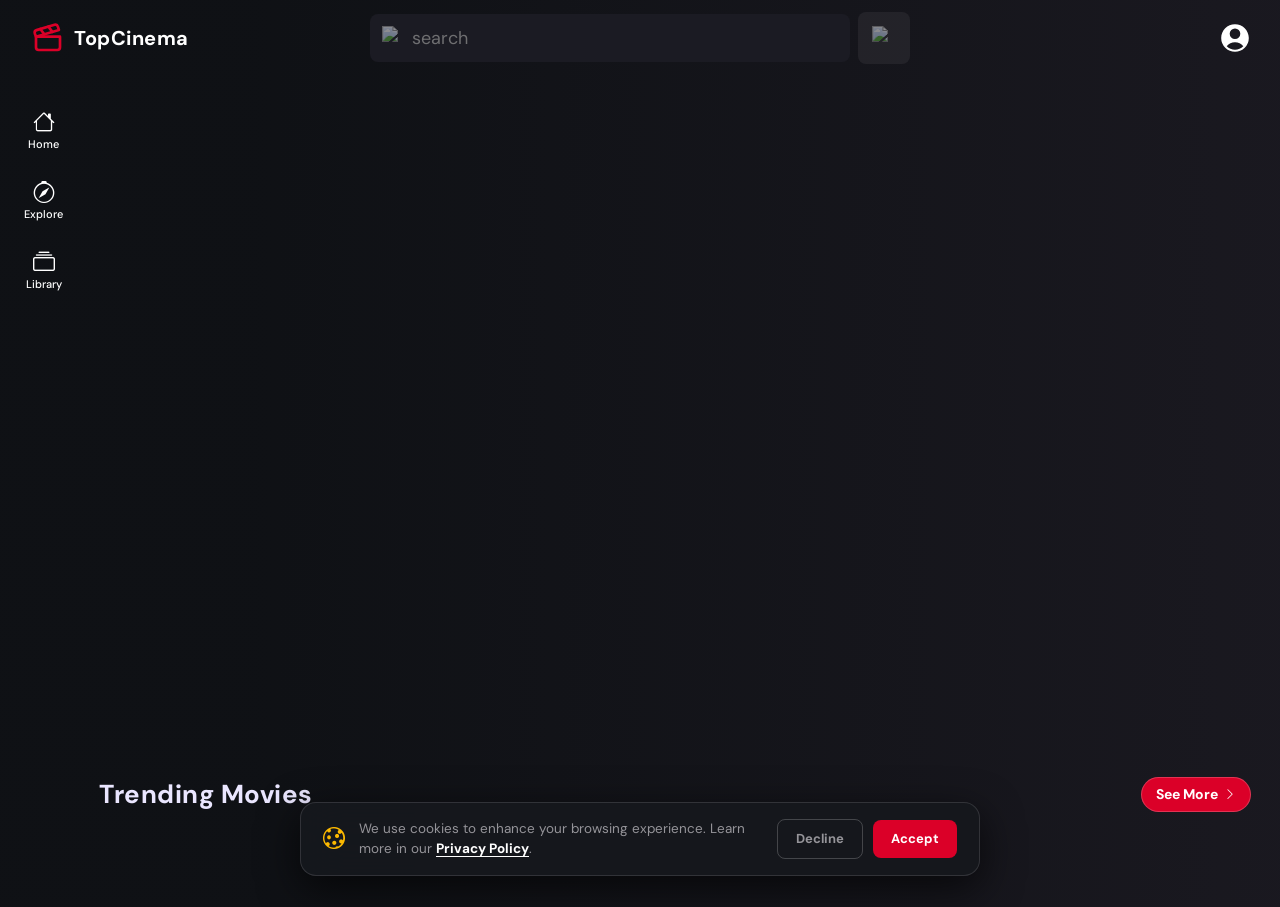
==== commit bf9d46b2: "feat: implement native toast notifications for user feedback and error handling feat: add toast styl" ====
--- a/index.html
+++ b/index.html
@@ -156,19 +156,18 @@
                         <span class="txt-link" data-i18n="nav_home">Home</span>
                     </a>
                  </li>
-
-                   <li class="menu-item">
-                      <a href="./pages/library/library.html">
-                          <span class="icon"><i class="bi bi-collection"></i></span>
-                          <span class="txt-link" data-i18n="nav_library">Library</span>
-                      </a>
-                  </li>
                   <li class="menu-item">
                       <a href="./pages/explore/movie-list.html" class="base-list">
                         <span class="icon"><i class="bi bi-compass"></i></span>
                         <span class="txt-link" data-i18n="nav_explore">Explore</span>
                       </a>
-                  </li>        
+                  </li>  
+                  <li class="menu-item">
+                      <a href="./pages/library/library.html">
+                          <span class="icon"><i class="bi bi-collection"></i></span>
+                          <span class="txt-link" data-i18n="nav_library">Library</span>
+                      </a>
+                  </li>      
               </ul>
           </nav>
 
--- a/assets/css/style.css
+++ b/assets/css/style.css
@@ -1,3 +1,6 @@
+@import url('https://fonts.googleapis.com/css2?family=Cairo:wght@400;600;700&display=swap');
+@import url('./toast.css');
+
 :root {
     /**
         COLORS
@@ -27,6 +30,7 @@
         TYPOGRAPHY
     */
     --ff-dm-sans: 'DM Sans', sans-serif;
+    --ff-arabic: 'Cairo', var(--ff-dm-sans), sans-serif;
 
     /* font size */
     --fs-heading: 4rem;
@@ -132,10 +136,6 @@
     border-radius: var(--radius-8);
 }
 
-header {
-    height: 90px;
-}
-
 .logo {
     margin-top: 0px;
     margin-left: 8px;
@@ -191,7 +191,7 @@
     width: 100%;
     height: 48px;
     line-height: 48px;
-    padding-inline: 44px 16px;
+    padding-inline: 42px 16px;
     outline: none;
     border-radius: var(--radius-8);
     transition: var(--transition-short);
@@ -220,10 +220,12 @@
 .header {
     position: relative;
     padding-inline: 24px;
+    height: 68px;
     display: flex;
     justify-content: space-between;
     align-items: center;
     gap: 12px;
+    height: 75px;
 }
 
 .header .logo {
@@ -296,33 +298,55 @@
     z-index: 10;
 }
 
+.menu-item {
+    height: 62px;
+    margin-bottom: 8px;
+    border-radius: var(--radius-8);
+    transition: background-color var(--transition-short);
+    display: flex;
+    align-items: center;
+    justify-content: center;
+}
+
+.menu-item a {
+    display: flex;
+    flex-direction: column;
+    align-items: center;
+    justify-content: center;
+    width: 100%;
+    height: 100%;
+    gap: 4px;
+    padding: 6px 4px;
+    color: var(--white);
+    text-decoration: none;
+    transition: color var(--transition-short);
+}
+
 .menu-item .icon {
-    font-size: 25px;
+    font-size: 2.2rem;
+    line-height: 1;
+    display: flex;
+    align-items: center;
+    justify-content: center;
+    color: inherit;
+    transition: color var(--transition-short);
 }
 
 .menu-item .txt-link {
-    font-size: 11px;
-    display: none;
-}
-
-.menu-item {
-    height: 65px;
-    transition: var(--transition-short);
-    border-radius: var(--radius-8);
-    align-items: center;
-    margin-bottom: 10px;
-}
-
-.menu-item a {
-    padding-top: 4px;
+    display: block;
+    font-size: 1.1rem;
+    font-weight: 500;
+    line-height: 1.2;
+    color: inherit;
+    transition: color var(--transition-short);
+    white-space: nowrap;
+    overflow: hidden;
+    text-overflow: ellipsis;
+    max-width: 100%;
 }
 
 .menu-item:hover {
     background-color: var(--banner-background);
-}
-
-.menu-item:hover .txt-link {
-    display: block;
 }
 
 li {
@@ -411,7 +435,7 @@
     flex: 1;
     background: var(--background);
     color: var(--on-surface);
-    height: calc(100vh - 90px);
+    height: calc(100vh - 68px);
     overflow-y: overlay;
     z-index: 5;
     padding: 0 5px;
@@ -419,7 +443,7 @@
 
 .list-box {
     width: 100%;
-    height: calc(100vh - 90px);
+    height: calc(100vh - 68px);
     display: flex;
     flex-direction: column;
     overflow: hidden;
@@ -430,17 +454,6 @@
 .cont:not(:has(.genre-sidebar)) nav.side-bar ~ .container,
 .cont:not(:has(.genre-sidebar)) nav.side-bar ~ .list-box .container {
     padding-left: 87px;
-}
-
-.container::after {
-    content: "";
-    position: fixed;
-    bottom: 0;
-    left: 0;
-    width: 100%;
-    height: 150px;
-    z-index: 1;
-    pointer-events: none;
 }
 
 .poster-box {
@@ -654,7 +667,9 @@
     border: none;
     cursor: pointer;
     margin-left: 0;
-    padding: 8px;
+    padding: 4px;
+    width: 42px;
+    height: 42px;
     display: inline-flex;
     align-items: center;
     justify-content: center;
@@ -667,14 +682,14 @@
 }
 
 .user-btn .icon {
-    width: 42px;
-    height: 42px;
+    width: 34px;
+    height: 34px;
     color: white;
 }
 
 #account-popup {
     position: absolute;
-    top: 60px;
+    top: 64px;
     right: 10px;
     color: white;
     background: var(--background-base);
@@ -779,7 +794,7 @@
     padding: 2rem;
     box-shadow: 0 10px 30px rgba(0, 0, 0, 0.8);
     border-radius: 10px;
-    z-index: 1000;
+    z-index: 2000;
     opacity: 0;
     visibility: hidden;
     pointer-events: none;
@@ -790,7 +805,7 @@
     position: fixed;
     inset: 0;
     background: rgba(0, 0, 0, 0.45);
-    z-index: 900;
+    z-index: 1900;
     opacity: 0;
     visibility: hidden;
     pointer-events: none;
@@ -798,18 +813,22 @@
 }
 
 .overlay.visible {
-    opacity: 1;
-    visibility: visible;
-    pointer-events: auto;
+    display: block !important;
+    opacity: 1 !important;
+    visibility: visible !important;
+    pointer-events: auto !important;
+    z-index: 1900 !important;
 }
 
 .createLibrary.open,
 .createPlaylist.open,
 .auth-prompt-modal.open {
-    opacity: 1;
-    visibility: visible;
-    transform: translate(-50%, -50%) scale(1);
-    pointer-events: auto;
+    display: flex !important;
+    opacity: 1 !important;
+    visibility: visible !important;
+    transform: translate(-50%, -50%) scale(1) !important;
+    pointer-events: auto !important;
+    z-index: 2000 !important;
 }
 
 .modal-add-playlist {
@@ -1133,10 +1152,15 @@
         line-height: 1;
     }
 
+    /* Reset do espaçamento lateral da barra de navegação no mobile */
     .cont:not(:has(.genre-sidebar)):has(nav.side-bar) .container,
     .cont:not(:has(.genre-sidebar)) nav.side-bar ~ .container,
     .cont:not(:has(.genre-sidebar)) nav.side-bar ~ .list-box .container {
         padding-left: 0;
+    }
+
+    .cont:not(:has(.genre-sidebar)):has(nav.side-bar) .container,
+    .cont:not(:has(.genre-sidebar)) nav.side-bar ~ .container {
         padding-bottom: 75px;
     }
 
@@ -1145,6 +1169,10 @@
     .cont:not(:has(.genre-sidebar)) nav.side-bar ~ .list-box .footer {
         margin-left: 0;
         width: 100%;
+    }
+
+    .cont:not(:has(.genre-sidebar)):has(nav.side-bar) .container > .footer,
+    .cont:not(:has(.genre-sidebar)) nav.side-bar ~ .container > .footer {
         padding-bottom: 85px;
     }
 
@@ -1396,13 +1424,15 @@
 .lang-btn {
     display: inline-flex;
     align-items: center;
-    gap: 6px;
+    gap: 7px;
+    height: 42px;
+    padding: 0 14px;
     background: rgba(27, 27, 35, 0.85);
     border: 1px solid var(--white-alpha-20);
-    padding: 7px 12px;
     border-radius: var(--radius-8);
+    box-sizing: border-box;
     color: var(--on-surface);
-    font-size: 1.3rem;
+    font-size: 1.35rem;
     font-weight: 600;
     letter-spacing: 0.5px;
     cursor: pointer;
@@ -1415,7 +1445,7 @@
 .lang-btn:hover,
 .lang-btn:focus-visible {
     background: rgba(40, 40, 50, 0.95);
-    border-color: var(--primary);
+    border-color: rgba(255, 255, 255, 0.35);
     color: var(--white);
     outline: none;
 }
@@ -1495,7 +1525,8 @@
 
 @media (max-width: 575px) {
     .lang-btn {
-        padding: 5px 8px;
+        height: 32px;
+        padding: 0 8px;
         font-size: 1.2rem;
         gap: 4px;
     }
@@ -1849,6 +1880,25 @@
         padding: 10px 14px;
     }
 }
-
-
-    +/* ==========================================================================
+   ARABIC TYPOGRAPHY & CONTENT ALIGNMENT (No Structural RTL Mirroring)
+   ========================================================================== */
+html[lang*="ar"],
+:lang(ar) {
+    font-family: var(--ff-arabic);
+}
+
+html[lang*="ar"] body {
+    line-height: 1.6;
+}
+
+html[lang*="ar"] .banner-text,
+html[lang*="ar"] .movie-detail .storyline,
+html[lang*="ar"] .movie-detail .overview,
+html[lang*="ar"] #movie-overview,
+html[lang*="ar"] .privacy-card-text,
+html[lang*="ar"] .auth-prompt-text {
+    text-align: right;
+    direction: rtl;
+}
+
--- a/index.css
+++ b/index.css
@@ -166,8 +166,8 @@
     gap: 6px;
     font-size: var(--fs-label);
     font-weight: var(--weight-bold);
-    color: var(--text-color);
-    background: transparent;
+    color: var(--white);
+    background: var(--primary);
     padding: 6px 14px;
     border-radius: var(--radius-24);
     border: 1px solid var(--white-alpha-20);
@@ -179,7 +179,7 @@
 
 .see-more-btn:hover {
     color: var(--white);
-    background: var(--primary);
+    background: var(--primary-variant);
     border-color: var(--primary);
     box-shadow: 0 4px 12px rgba(0, 0, 0, 0.35);
     transform: translateX(2px);
